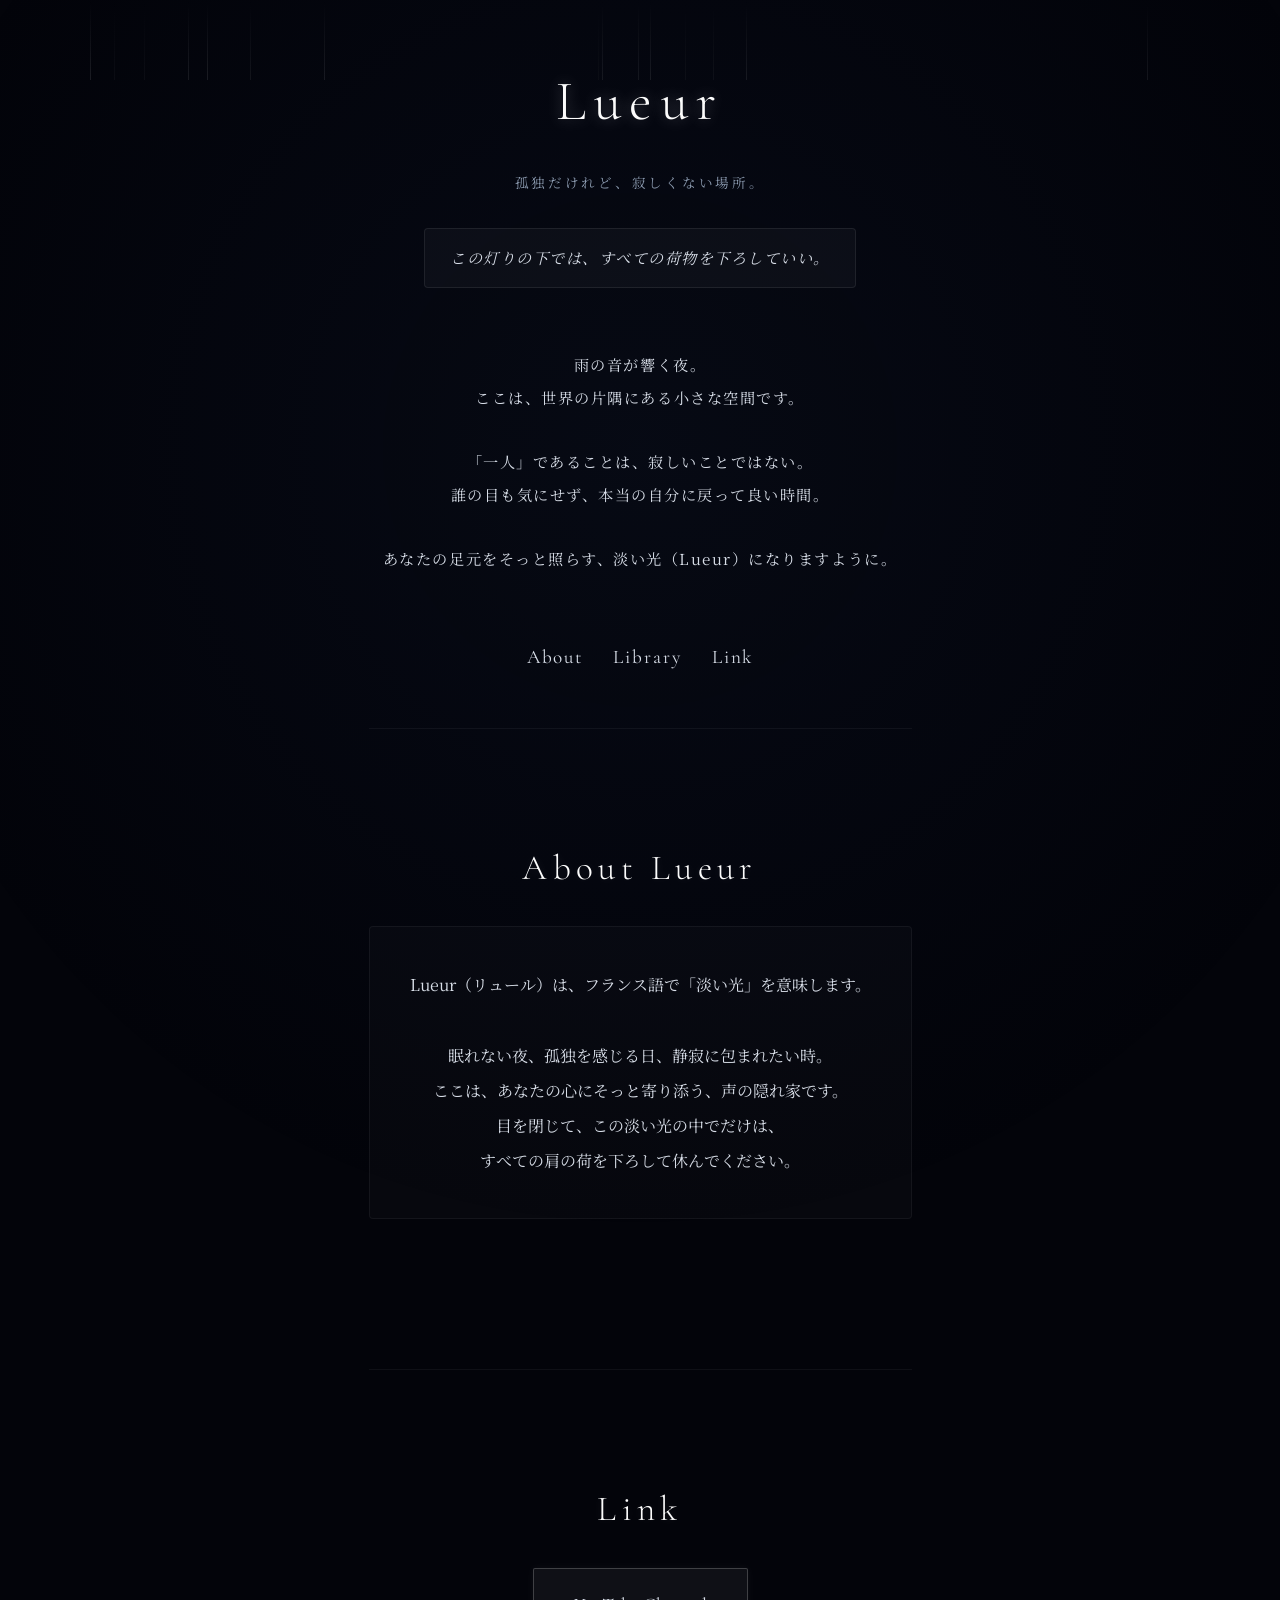
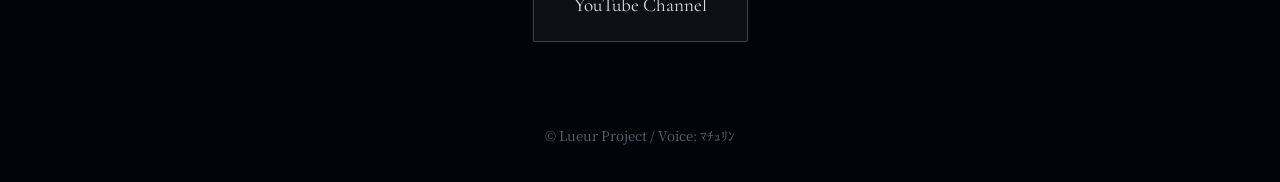
==== index.html @ ba130034 "Add files via upload" ====
<!DOCTYPE html>
<html lang="ja">

<head>
    <meta charset="UTF-8">
    <meta name="viewport" content="width=device-width, initial-scale=1.0">
    <title>Lueur | 淡い光の寄り添う場所</title>
    <link
        href="https://fonts.googleapis.com/css2?family=Cormorant+Garamond:ital,wght@0,300;0,400;1,300&family=Noto+Serif+JP:wght@200;300;400&display=swap"
        rel="stylesheet">
    <link rel="stylesheet" href="style.css">
</head>

<body>
    <!-- 雨粒アニメーション用コンテナ -->
    <div id="rain-container"></div>

    <!-- 全体を包むかすかな光のオーバーレイ -->
    <div class="light-overlay"></div>

    <main class="container">
        <header class="fade-in">
            <h1 class="logo">Lueur</h1>
            <p class="subtitle">孤独だけれど、寂しくない場所。</p>
            <div id="random-message" class="random-message"></div>
        </header>

        <section class="concept fade-in delay-1">
            <p>
                雨の音が響く夜。<br>
                ここは、世界の片隅にある小さな空間です。
            </p>
            <p>
                「一人」であることは、寂しいことではない。<br>
                誰の目も気にせず、本当の自分に戻って良い時間。
            </p>
            <p>
                あなたの足元をそっと照らす、淡い光（Lueur）になりますように。
            </p>
        </section>

        <nav class="fade-in delay-2">
            <ul>
                <li><a href="#about" class="nav-link">About</a></li>
                <li><a href="library.html" class="nav-link">Library</a></li>
                <li><a href="#link" class="nav-link">Link</a></li>
            </ul>
        </nav>

        <!-- Aboutセクション -->
        <section id="about" class="section fade-in">
            <h2 class="section-title">About Lueur</h2>
            <div class="content-block">
                <p>
                    Lueur（リュール）は、フランス語で「淡い光」を意味します。<br><br>
                    眠れない夜、孤独を感じる日、静寂に包まれたい時。<br>
                    ここは、あなたの心にそっと寄り添う、声の隠れ家です。<br>
                    目を閉じて、この淡い光の中でだけは、<br>
                    すべての肩の荷を下ろして休んでください。
                </p>
            </div>
        </section>



        <!-- Linkセクション -->
        <section id="link" class="section fade-in">
            <h2 class="section-title">Link</h2>
            <a href="https://www.youtube.com/@Lueur_Project" target="_blank" class="yt-btn">YouTube Channel</a>
        </section>
    </main>

    <footer class="footer fade-in">
        <p><small>&copy; Lueur Project / Voice: ﾏﾁｭﾘﾝ</small></p>
    </footer>

    <script src="script.js"></script>
</body>

</html>
---- style.css ----
/* 基本設定とリセット */
:root {
    --bg-color: #03040a;
    /* 限りなく黒に近い深いネイビー */
    --text-color: #d8dee8;
    /* ぼんやりとした白（少し青みがかっている） */
    --accent-color: #fcfcfc;
    /* ハイライト（白） */
    --font-heading: 'Cormorant Garamond', serif;
    /* タイトル用：静謐な英字フォント */
    --font-body: 'Noto Serif JP', serif;
    /* 本文用：美しい明朝体 */
}

* {
    margin: 0;
    padding: 0;
    box-sizing: border-box;
}

html {
    scroll-padding-top: 50px;
    /* ヘッダ分 */
}

body {
    background-color: var(--bg-color);
    color: var(--text-color);
    font-family: var(--font-body);
    line-height: 2.2;
    overflow-x: hidden;
    position: relative;
    display: flex;
    justify-content: center;
    align-items: center;
    min-height: 100vh;
}

/* 常に画面全体にかかる、淡い光のオーバーレイ（月の光のようなイメージ）*/
.light-overlay {
    position: fixed;
    top: -50%;
    left: -50%;
    width: 200%;
    height: 200%;
    background: radial-gradient(circle at center, rgba(30, 45, 80, 0.15) 0%, rgba(3, 4, 10, 0) 50%);
    pointer-events: none;
    /* クリック邪魔しない */
    z-index: 1;
    animation: drift 20s infinite alternate ease-in-out;
}

@keyframes drift {
    0% {
        transform: translateY(0) translateX(0);
    }

    100% {
        transform: translateY(-5%) translateX(5%);
    }
}


/* コンテンツエリア（中央寄せ、細身で美しいレイアウト） */
.container {
    position: relative;
    z-index: 10;
    /* 雨や光より上に配置 */
    max-width: 600px;
    padding: 40px 20px;
    text-align: center;
}

.logo {
    font-family: var(--font-heading);
    font-size: 3.5rem;
    font-weight: 300;
    letter-spacing: 0.15em;
    color: var(--accent-color);
    margin-bottom: 5px;
    text-shadow: 0 0 15px rgba(255, 255, 255, 0.3);
    /* 淡く発光 */
}

.subtitle {
    font-size: 0.85rem;
    letter-spacing: 0.2em;
    color: #8c9bb0;
    margin-bottom: 30px;
}

.concept {
    font-size: 0.95rem;
    letter-spacing: 0.1em;
    margin-bottom: 60px;
}

.concept p {
    margin-bottom: 2em;
}

/* シンプルなナビゲーション（リンク） */
nav ul {
    list-style: none;
    display: flex;
    justify-content: center;
    gap: 30px;
}

nav a {
    color: var(--text-color);
    text-decoration: none;
    font-family: var(--font-heading);
    font-size: 1.2rem;
    letter-spacing: 0.1em;
    position: relative;
    transition: color 0.4s ease;
}

nav a:hover {
    color: var(--accent-color);
    text-shadow: 0 0 8px rgba(255, 255, 255, 0.5);
}

/* 下線のホバーアニメーション */
nav a::after {
    content: '';
    position: absolute;
    bottom: -6px;
    left: 50%;
    width: 0;
    height: 1px;
    background-color: var(--accent-color);
    transition: all 0.4s ease;
    transform: translateX(-50%);
}

nav a:hover::after {
    width: 100%;
}


/* フェードインアニメーション用クラス（JSで制御する場合はここで定義）*/
.fade-in {
    opacity: 0;
    transform: translateY(20px);
    animation: fadeInAnim 2s forwards ease-out;
}

.delay-1 {
    animation-delay: 1.5s;
}

.delay-2 {
    animation-delay: 3s;
}

@keyframes fadeInAnim {
    to {
        opacity: 1;
        transform: translateY(0);
    }
}

/* 雨を降らせるキャンバス用のスタイル */
#rain-container {
    position: fixed;
    top: 0;
    left: 0;
    width: 100vw;
    height: 100vh;
    pointer-events: none;
    z-index: 0;
}

.drop {
    position: absolute;
    background: linear-gradient(to bottom, rgba(255, 255, 255, 0), rgba(255, 255, 255, 0.25));
    width: 1px;
    height: 80px;
    animation: fall linear infinite;
}

@keyframes fall {
    to {
        transform: translateY(100vh);
    }
}

/* -------------------------------------
   各セクション共通
------------------------------------- */
.section {
    padding: 100px 0;
    margin-top: 50px;
    border-top: 1px solid rgba(255, 255, 255, 0.05);
}

.section-title {
    font-family: var(--font-heading);
    font-size: 2.2rem;
    font-weight: 300;
    letter-spacing: 0.15em;
    color: var(--accent-color);
    margin-bottom: 20px;
    text-shadow: 0 0 10px rgba(255, 255, 255, 0.1);
}

.section-desc {
    font-size: 0.9rem;
    color: #8c9bb0;
    margin-bottom: 50px;
}

.content-block {
    background: rgba(255, 255, 255, 0.02);
    padding: 40px;
    border-radius: 4px;
    border: 1px solid rgba(255, 255, 255, 0.05);
}

/* -------------------------------------
   Voicesセクション
------------------------------------- */
.voice-cards {
    display: flex;
    flex-direction: column;
    gap: 40px;
}

.voice-card {
    background: rgba(0, 0, 0, 0.3);
    padding: 30px;
    border-radius: 8px;
    border: 1px solid rgba(255, 255, 255, 0.03);
    text-align: left;
    transition: transform 0.4s ease, border-color 0.4s ease;
}

.voice-card:hover {
    transform: translateY(-5px);
    border-color: rgba(255, 255, 255, 0.15);
}

.voice-image.placeholder {
    width: 100%;
    height: 180px;
    background: linear-gradient(135deg, #0a0e17 0%, #151b29 100%);
    border-radius: 4px;
    margin-bottom: 20px;
    display: flex;
    justify-content: center;
    align-items: center;
    color: rgba(255, 255, 255, 0.2);
    font-family: var(--font-heading);
    font-style: italic;
    border: 1px dashed rgba(255, 255, 255, 0.1);
}

/* 実際の画像が入った場合のスタイル（準備） */
.voice-image img {
    width: 100%;
    height: 100%;
    object-fit: cover;
    border-radius: 4px;
    filter: brightness(0.8) contrast(1.1);
}

.voice-card h3 {
    font-size: 1.4rem;
    color: var(--accent-color);
    margin-bottom: 5px;
    letter-spacing: 0.1em;
}

.voice-catch {
    font-size: 0.85rem;
    color: #8c9bb0;
    margin-bottom: 15px;
    font-style: italic;
}

.voice-desc {
    font-size: 0.95rem;
    line-height: 1.8;
}

/* -------------------------------------
   Link / Footer
------------------------------------- */
.yt-btn {
    display: inline-block;
    padding: 15px 40px;
    font-family: var(--font-heading);
    font-size: 1.2rem;
    color: var(--text-color);
    background-color: rgba(255, 255, 255, 0.05);
    border: 1px solid rgba(255, 255, 255, 0.2);
    text-decoration: none;
    border-radius: 2px;
    transition: all 0.4s ease;
    box-shadow: 0 0 10px rgba(255, 255, 255, 0.05);
}

.yt-btn:hover {
    background-color: rgba(255, 255, 255, 0.1);
    border-color: rgba(255, 255, 255, 0.4);
    box-shadow: 0 0 20px rgba(255, 255, 255, 0.15);
    transform: translateY(-2px);
}


.footer {
    width: 100%;
    text-align: center;
    padding: 30px;
    color: #5a6678;
    position: absolute;
    bottom: 0;
    left: 0;
}

/* -------------------------------------
   トーン別カラー（UIのアクセント）
------------------------------------- */
.voice-card.tone-clear {
    border-top: 2px solid #b0c4de;
    /* アッシュブルー・ペールグレー */
}

.voice-card.tone-clear:hover {
    border-color: #b0c4de;
    box-shadow: 0 0 20px rgba(176, 196, 222, 0.15);
}

.voice-card.tone-mild {
    border-top: 2px solid #a38c9b;
    /* モーブ・くすみ紫 */
}

.voice-card.tone-mild:hover {
    border-color: #a38c9b;
    box-shadow: 0 0 20px rgba(163, 140, 155, 0.15);
}

.voice-card.tone-deep {
    border-top: 2px solid #4a5c78;
    /* ディープネイビー・ダークグレー */
}

.voice-card.tone-deep:hover {
    border-color: #4a5c78;
    box-shadow: 0 0 20px rgba(74, 92, 120, 0.2);
}

/* -------------------------------------
   ランダムメッセージ（お守り機能）
------------------------------------- */
.random-message {
    font-size: 0.95rem;
    letter-spacing: 0.1em;
    color: #d8dee8;
    margin-bottom: 60px;
    padding: 12px 25px;
    background: rgba(255, 255, 255, 0.03);
    border: 1px solid rgba(255, 255, 255, 0.08);
    border-radius: 4px;
    display: inline-block;
    font-style: italic;
}

/* -------------------------------------
   Libraryセクション (フィルター & 検索結果)
------------------------------------- */

/* フィルターボタン群 */
.filter-group {
    margin-bottom: 25px;
}

.filter-title {
    font-size: 0.9rem;
    color: #8c9bb0;
    margin-bottom: 12px;
    letter-spacing: 0.1em;
}

.filter-buttons {
    display: flex;
    flex-wrap: wrap;
    gap: 12px;
}

.filter-btn {
    background: rgba(255, 255, 255, 0.03);
    border: 1px solid rgba(255, 255, 255, 0.1);
    color: #8c9bb0;
    padding: 8px 18px;
    border-radius: 20px;
    font-size: 0.85rem;
    cursor: pointer;
    transition: all 0.3s ease;
    font-family: var(--font-body);
}

.filter-btn:hover {
    background: rgba(255, 255, 255, 0.1);
    border-color: rgba(255, 255, 255, 0.3);
    color: var(--text-color);
}

.filter-btn.active {
    background: rgba(255, 255, 255, 0.15);
    border-color: rgba(255, 255, 255, 0.4);
    color: var(--accent-color);
    box-shadow: 0 0 10px rgba(255, 255, 255, 0.05);
}

.filter-btn#fav-filter-btn {
    color: #ffd700;
    border-color: rgba(255, 215, 0, 0.3);
}

.filter-btn#fav-filter-btn:hover,
.filter-btn#fav-filter-btn.active {
    background: rgba(255, 215, 0, 0.15);
    border-color: rgba(255, 215, 0, 0.5);
    box-shadow: 0 0 10px rgba(255, 215, 0, 0.1);
}

/* ライブラリリスト (カードデザイン) */
.library-list {
    display: flex;
    flex-direction: column;
    gap: 30px;
}

.library-item {
    background: rgba(0, 0, 0, 0.3);
    padding: 30px;
    border-radius: 8px;
    border: 1px solid rgba(255, 255, 255, 0.03);
    text-align: left;
    transition: transform 0.4s ease, border-color 0.4s ease;
}

.library-item:hover {
    transform: translateY(-3px);
    border-color: rgba(255, 255, 255, 0.15);
}

.library-item-header {
    display: flex;
    justify-content: space-between;
    align-items: flex-start;
    margin-bottom: 15px;
}

.library-item-title {
    font-size: 1.3rem;
    color: var(--accent-color);
    margin: 0;
    letter-spacing: 0.05em;
    line-height: 1.4;
    padding-right: 15px;
}

.library-fav-btn {
    background: none;
    border: none;
    color: #5a6678;
    font-size: 1.8rem;
    cursor: pointer;
    transition: color 0.3s ease, transform 0.2s ease;
    line-height: 1;
}

.library-fav-btn.active,
.library-fav-btn:hover {
    color: #ffd700;
    transform: scale(1.1);
    text-shadow: 0 0 10px rgba(255, 215, 0, 0.3);
}

.library-meta {
    display: flex;
    flex-wrap: wrap;
    align-items: center;
    gap: 12px;
    margin-bottom: 15px;
    font-size: 0.85rem;
    color: #8c9bb0;
}

.library-tag {
    background: rgba(255, 255, 255, 0.05);
    padding: 4px 12px;
    border-radius: 4px;
    border: 1px solid rgba(255, 255, 255, 0.1);
}

.library-desc {
    font-size: 0.95rem;
    line-height: 1.8;
    margin-bottom: 25px;
    color: var(--text-color);
}

/* ボタンとYouTube埋め込み */
.library-actions {
    display: flex;
    gap: 15px;
}

.library-play-btn {
    background: rgba(255, 255, 255, 0.05);
    color: var(--text-color);
    border: 1px solid rgba(255, 255, 255, 0.2);
    padding: 10px 25px;
    border-radius: 4px;
    cursor: pointer;
    text-decoration: none;
    font-size: 0.95rem;
    display: inline-block;
    transition: all 0.3s ease;
    font-family: var(--font-body);
}

.library-play-btn:hover {
    background: rgba(255, 255, 255, 0.15);
    border-color: rgba(255, 255, 255, 0.4);
    color: var(--accent-color);
    box-shadow: 0 0 15px rgba(255, 255, 255, 0.1);
}

.youtube-player-container {
    margin-top: 25px;
    position: relative;
    padding-bottom: 56.25%;
    /* 16:9アスペクト比 */
    height: 0;
    overflow: hidden;
    max-width: 100%;
    border-radius: 6px;
    background: #000;
    display: none;
    box-shadow: 0 5px 20px rgba(0, 0, 0, 0.5);
}

.youtube-player-container iframe {
    position: absolute;
    top: 0;
    left: 0;
    width: 100%;
    height: 100%;
    border: none;
}

.youtube-player-container.active {
    display: block;
    animation: fadeInAnim 0.6s forwards;
}

.no-results {
    text-align: center;
    color: #8c9bb0;
    padding: 50px 20px;
    background: rgba(0, 0, 0, 0.2);
    border-radius: 8px;
    border: 1px dashed rgba(255, 255, 255, 0.1);
    font-size: 0.95rem;
}

/* --------------------------------------------------
   Coming Soon (準備中のダミー枠)
-------------------------------------------------- */
.library-item.coming-soon {
    opacity: 0.15;
    /* さらに深く暗く（半透明に） */
    filter: grayscale(100%) brightness(0.5);
    /* 完全に色を抜き、さらに暗さを足す */
    position: relative;
    pointer-events: none;
    /* クリックやホバーを無効化 */
}

/* 枠の上に「Coming Soon...」の文字を重ねる */
.library-item.coming-soon::after {
    content: "Coming Soon...";
    position: absolute;
    top: 50%;
    left: 50%;
    transform: translate(-50%, -50%);
    font-family: var(--font-heading);
    font-size: 2rem;
    color: rgba(255, 255, 255, 0.7);
    letter-spacing: 0.2em;
    text-shadow: 0 0 15px rgba(0, 0, 0, 0.9);
    white-space: nowrap;
    /* ★「Coming」と「Soon」が絶対に改行されないようにする */
    pointer-events: none;
}

.library-item.coming-soon .library-play-btn,
.library-item.coming-soon .library-fav-btn {
    display: none;
    /* ボタン類は非表示にする */
}
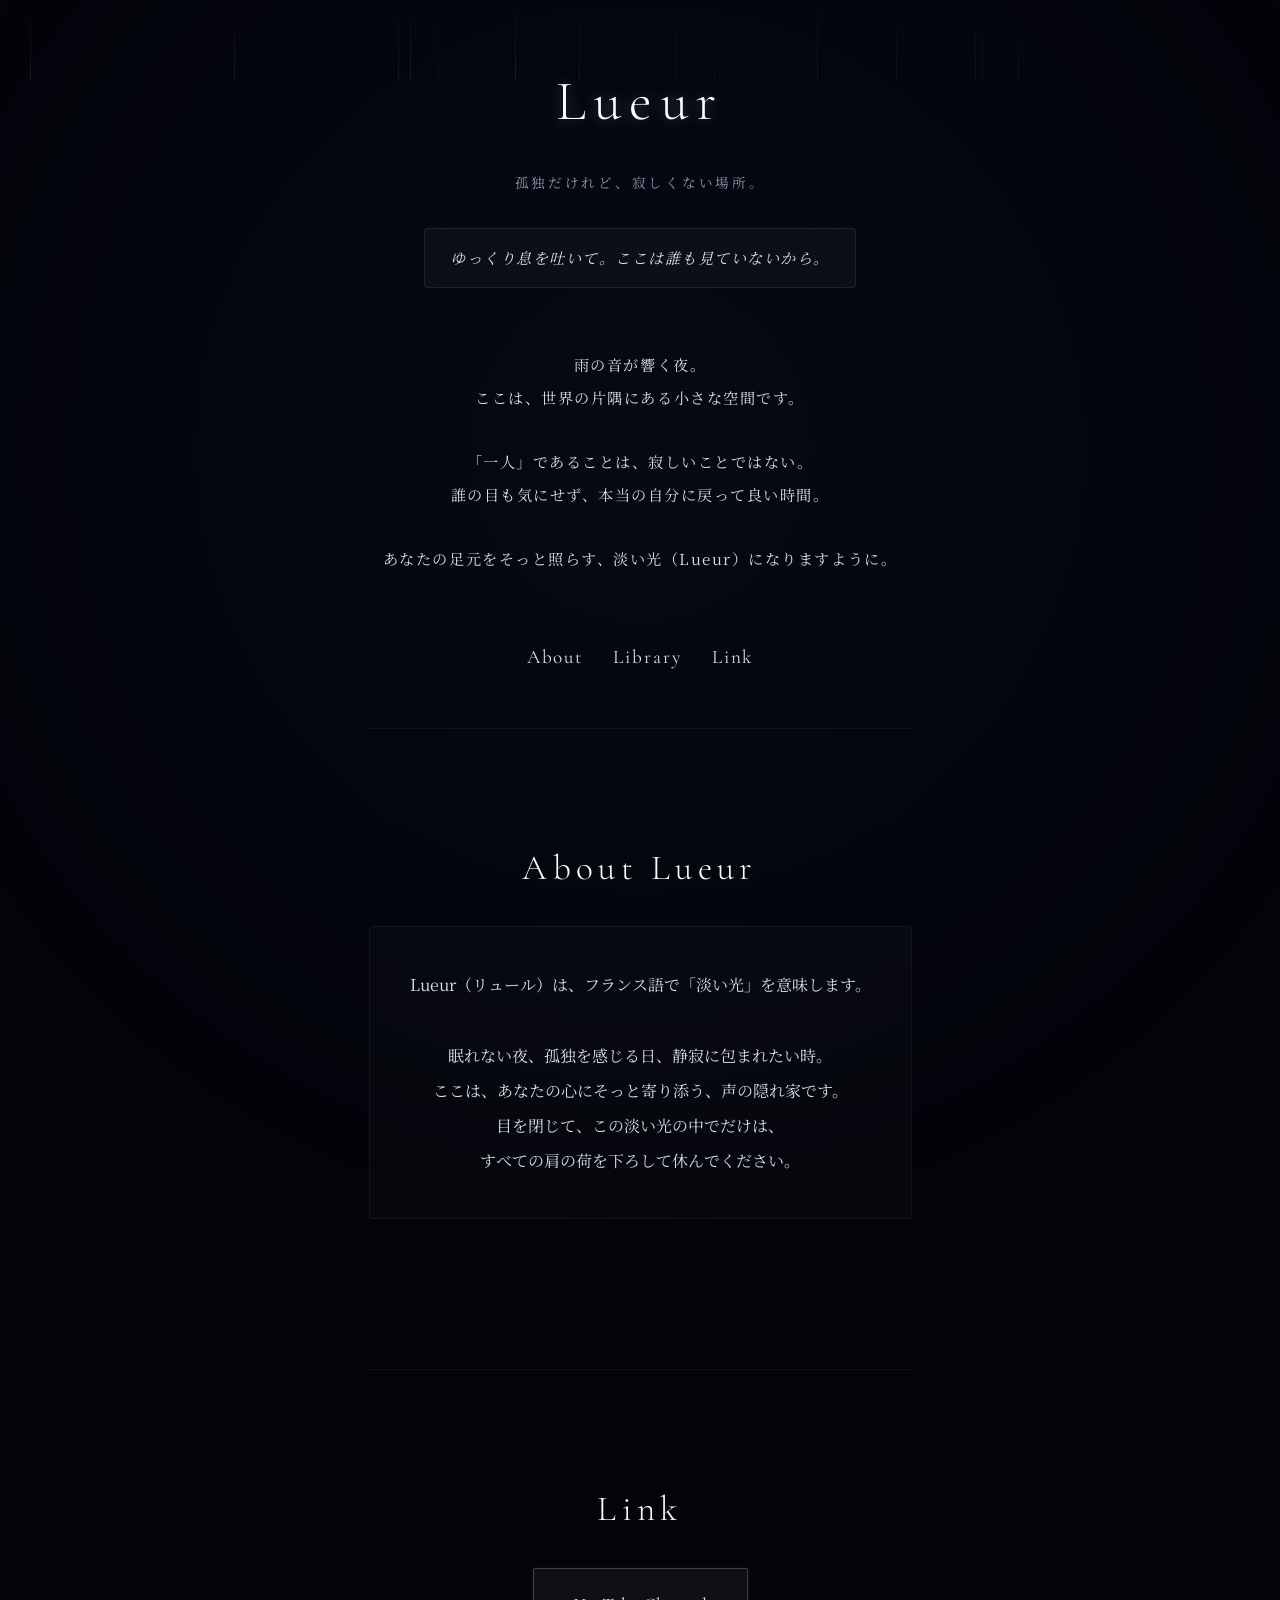
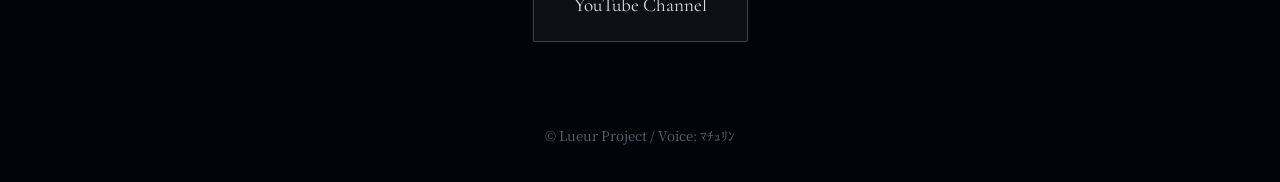
==== commit 92b343be: "Add files via upload" ====
--- a/index.html
+++ b/index.html
@@ -25,7 +25,7 @@
             <div id="random-message" class="random-message"></div>
         </header>
 
-        <section class="concept fade-in delay-1">
+        <section class="concept fade-in">
             <p>
                 雨の音が響く夜。<br>
                 ここは、世界の片隅にある小さな空間です。
@@ -39,7 +39,7 @@
             </p>
         </section>
 
-        <nav class="fade-in delay-2">
+        <nav class="fade-in">
             <ul>
                 <li><a href="#about" class="nav-link">About</a></li>
                 <li><a href="library.html" class="nav-link">Library</a></li>
--- a/style.css
+++ b/style.css
@@ -147,13 +147,6 @@
     animation: fadeInAnim 2s forwards ease-out;
 }
 
-.delay-1 {
-    animation-delay: 1.5s;
-}
-
-.delay-2 {
-    animation-delay: 3s;
-}
 
 @keyframes fadeInAnim {
     to {
@@ -416,6 +409,52 @@
     box-shadow: 0 0 10px rgba(255, 255, 255, 0.05);
 }
 
+/* 詳細検索アコーディオン周り */
+.advanced-search-panel {
+    border: 1px solid rgba(255, 255, 255, 0.05);
+    box-shadow: inset 0 0 20px rgba(0, 0, 0, 0.5);
+    transition: max-height 0.4s ease, padding 0.4s ease, opacity 0.4s ease;
+}
+
+.advanced-tags {
+    display: flex;
+    flex-wrap: wrap;
+    gap: 12px;
+}
+
+.tag-checkbox {
+    display: flex;
+    align-items: center;
+    gap: 6px;
+    font-size: 0.85rem;
+    color: #8c9bb0;
+    cursor: pointer;
+    padding: 6px 12px;
+    border-radius: 4px;
+    background: rgba(255, 255, 255, 0.02);
+    border: 1px solid rgba(255, 255, 255, 0.05);
+    transition: all 0.2s ease;
+    user-select: none;
+}
+
+.tag-checkbox:hover {
+    background: rgba(255, 255, 255, 0.08);
+    color: #e2e8f0;
+}
+
+/* チェックボックスがONの時 */
+.tag-checkbox:has(input:checked) {
+    background: rgba(184, 196, 219, 0.15);
+    border-color: rgba(184, 196, 219, 0.4);
+    color: #fff;
+    text-shadow: 0 0 5px rgba(255, 255, 255, 0.3);
+}
+
+.tag-checkbox input {
+    accent-color: var(--accent-color);
+    cursor: pointer;
+}
+
 .filter-btn#fav-filter-btn {
     color: #ffd700;
     border-color: rgba(255, 215, 0, 0.3);
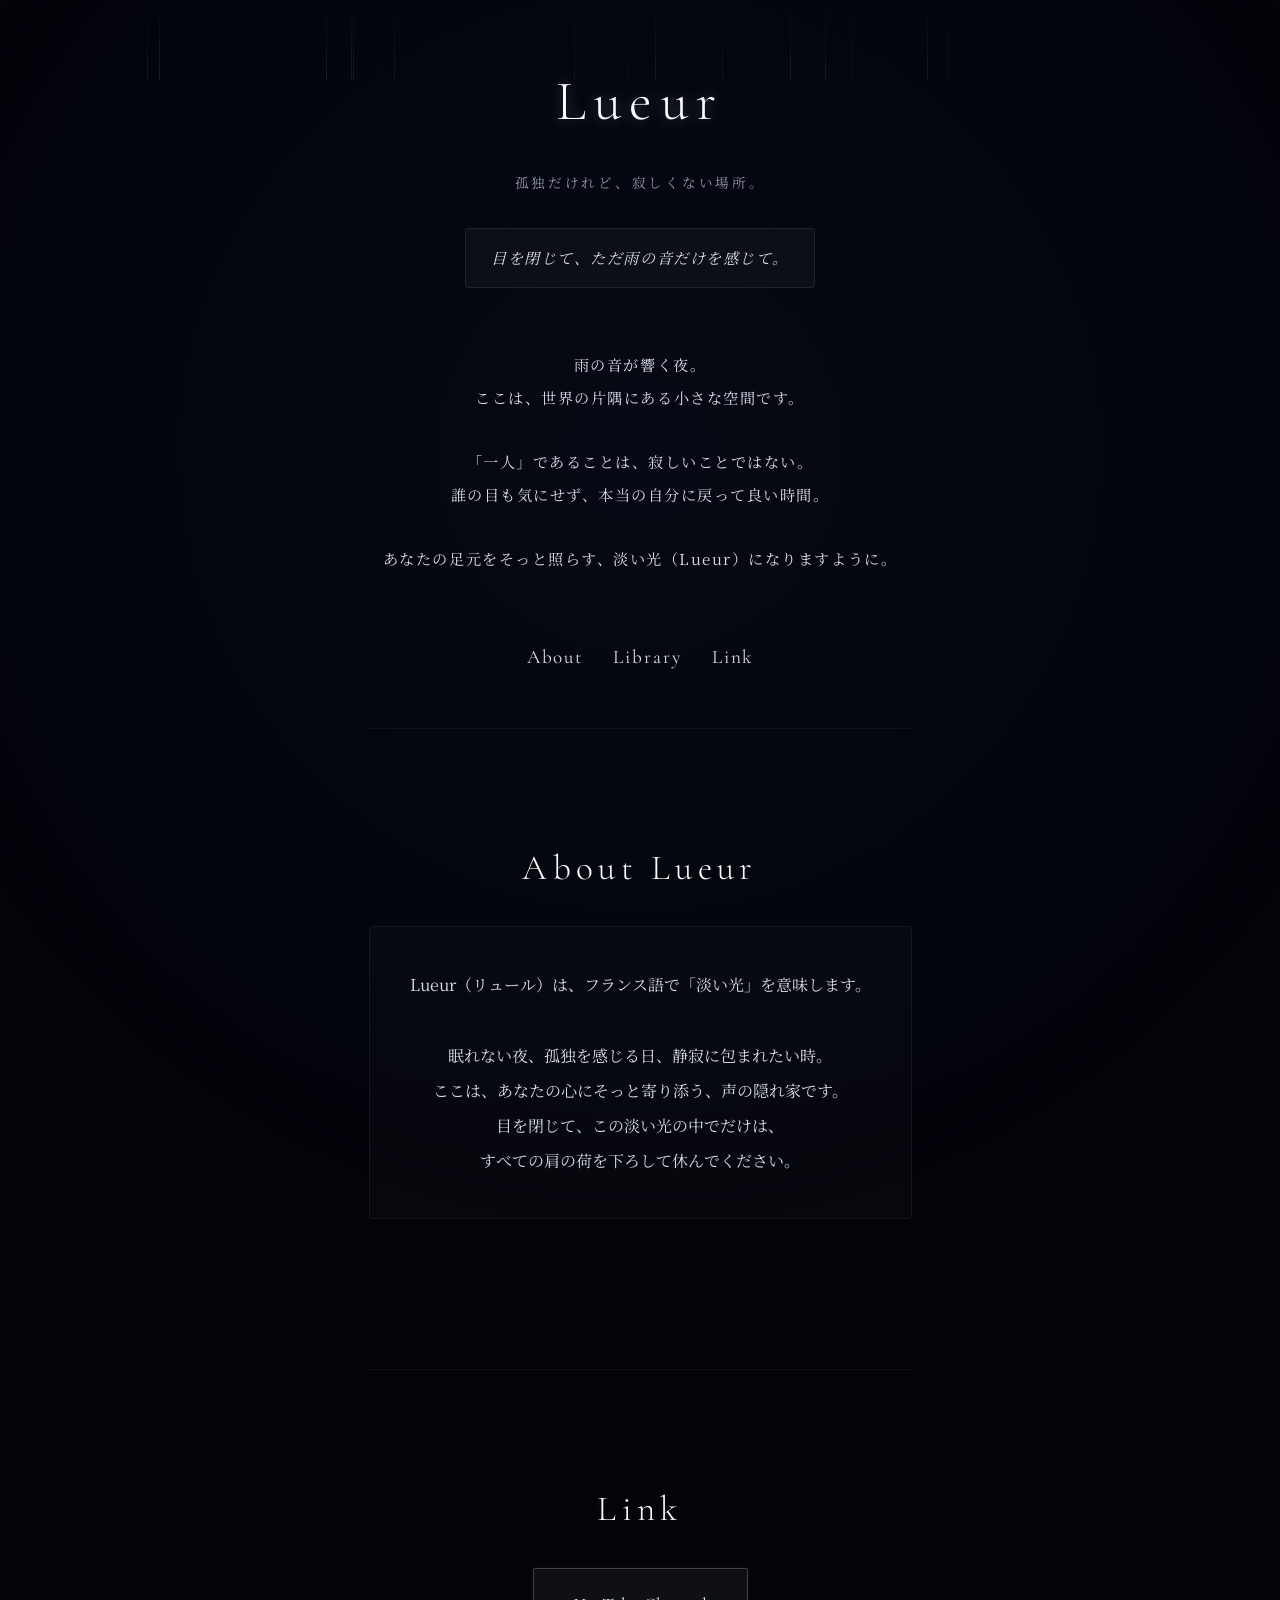
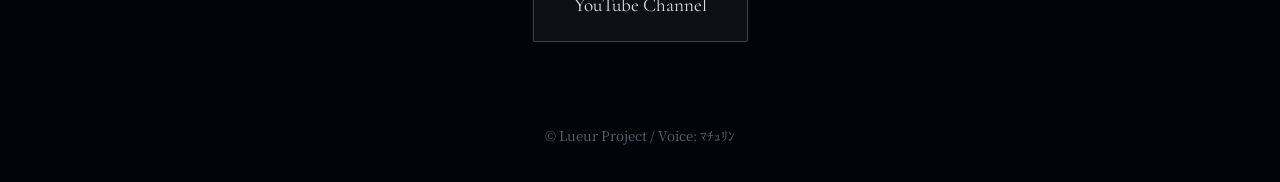
==== commit 4465e923: "Add files via upload" ====
--- a/index.html
+++ b/index.html
@@ -4,7 +4,7 @@
 <head>
     <meta charset="UTF-8">
     <meta name="viewport" content="width=device-width, initial-scale=1.0">
-    <title>Lueur | 淡い光の寄り添う場所</title>
+    <title>雨宿りの場所 | Lueur</title>
     <link
         href="https://fonts.googleapis.com/css2?family=Cormorant+Garamond:ital,wght@0,300;0,400;1,300&family=Noto+Serif+JP:wght@200;300;400&display=swap"
         rel="stylesheet">
--- a/style.css
+++ b/style.css
@@ -623,22 +623,7 @@
     /* クリックやホバーを無効化 */
 }
 
-/* 枠の上に「Coming Soon...」の文字を重ねる */
-.library-item.coming-soon::after {
-    content: "Coming Soon...";
-    position: absolute;
-    top: 50%;
-    left: 50%;
-    transform: translate(-50%, -50%);
-    font-family: var(--font-heading);
-    font-size: 2rem;
-    color: rgba(255, 255, 255, 0.7);
-    letter-spacing: 0.2em;
-    text-shadow: 0 0 15px rgba(0, 0, 0, 0.9);
-    white-space: nowrap;
-    /* ★「Coming」と「Soon」が絶対に改行されないようにする */
-    pointer-events: none;
-}
+
 
 .library-item.coming-soon .library-play-btn,
 .library-item.coming-soon .library-fav-btn {
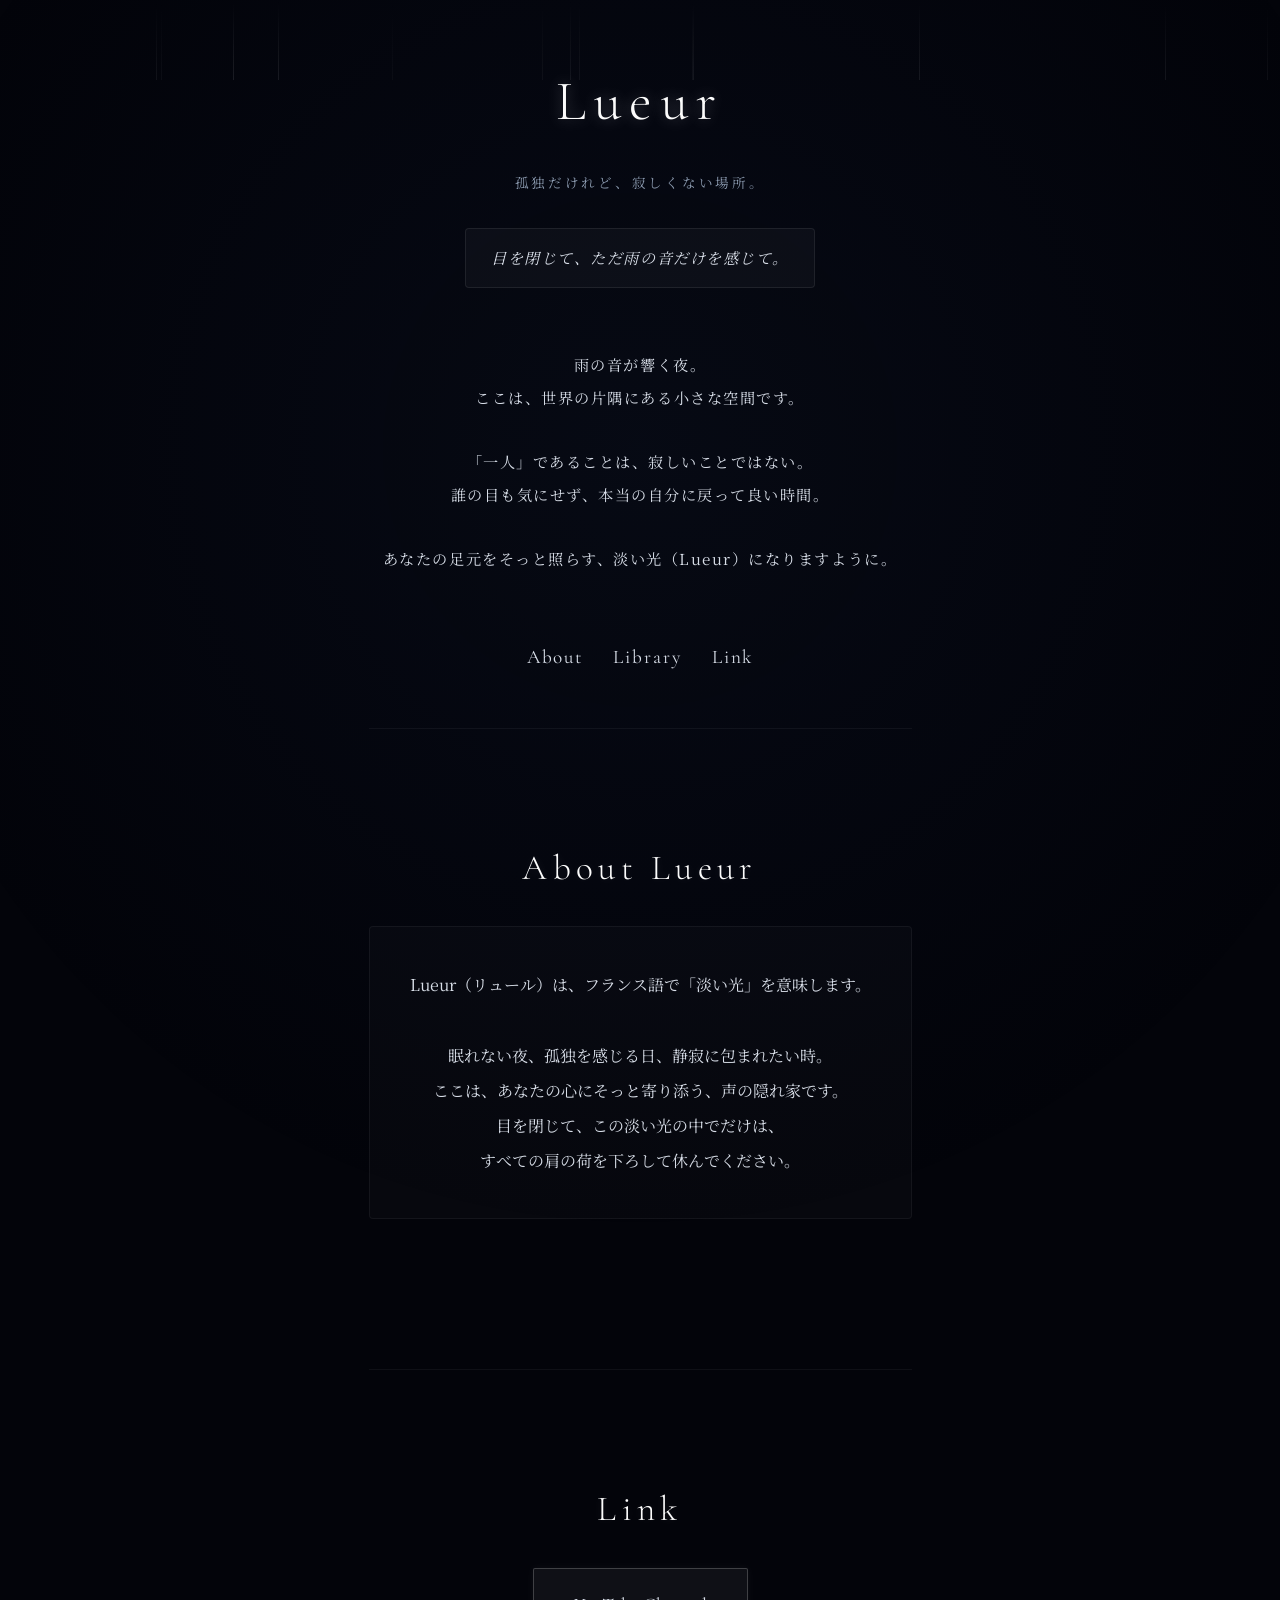
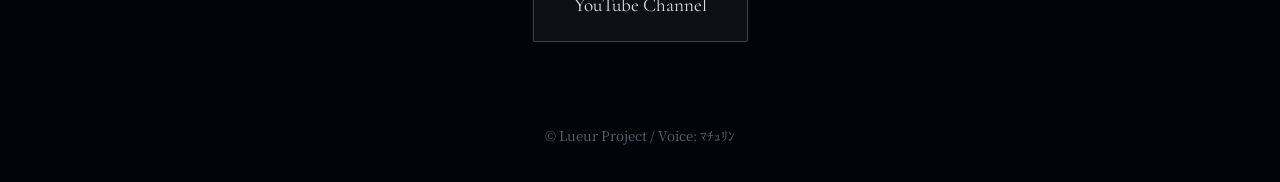
==== commit c5581658: "Add files via upload" ====
--- a/index.html
+++ b/index.html
@@ -4,6 +4,7 @@
 <head>
     <meta charset="UTF-8">
     <meta name="viewport" content="width=device-width, initial-scale=1.0">
+    <link rel="icon" type="image/png" href="favicon.png">
     <title>雨宿りの場所 | Lueur</title>
     <link
         href="https://fonts.googleapis.com/css2?family=Cormorant+Garamond:ital,wght@0,300;0,400;1,300&family=Noto+Serif+JP:wght@200;300;400&display=swap"
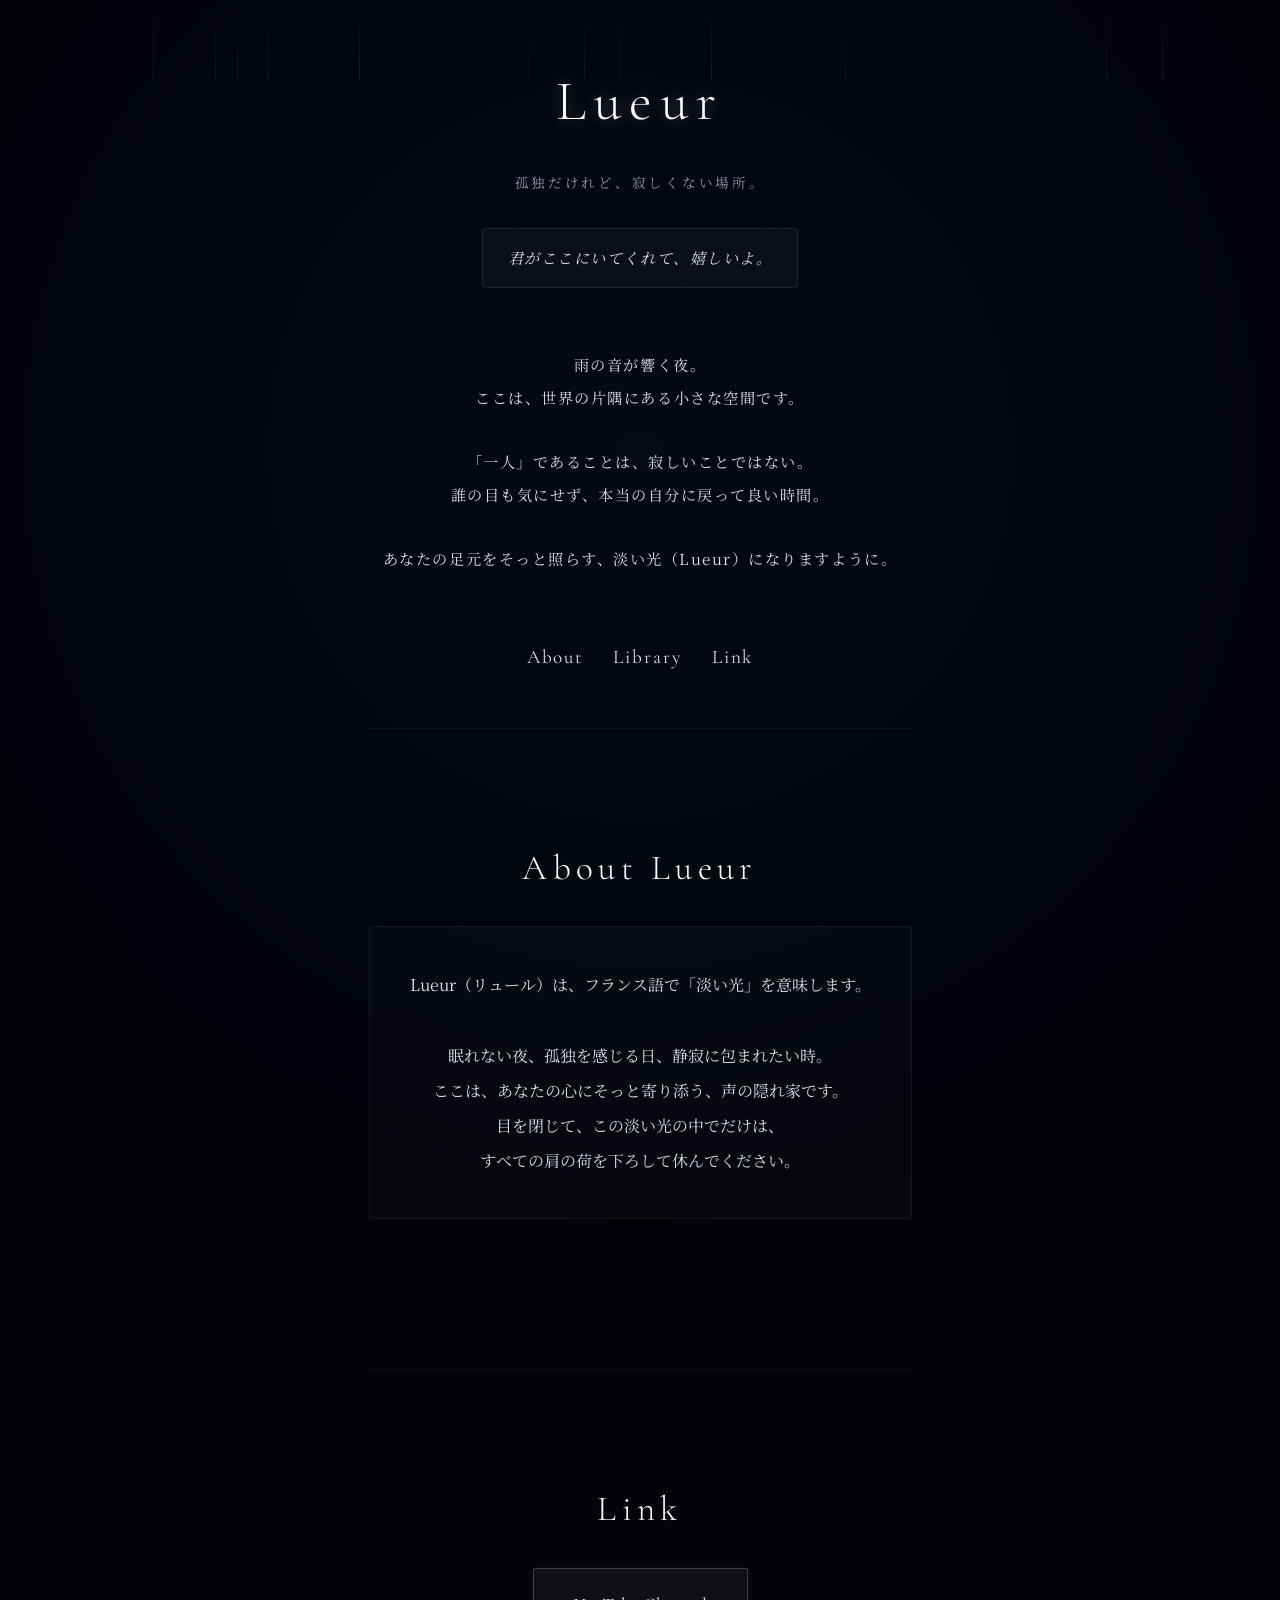
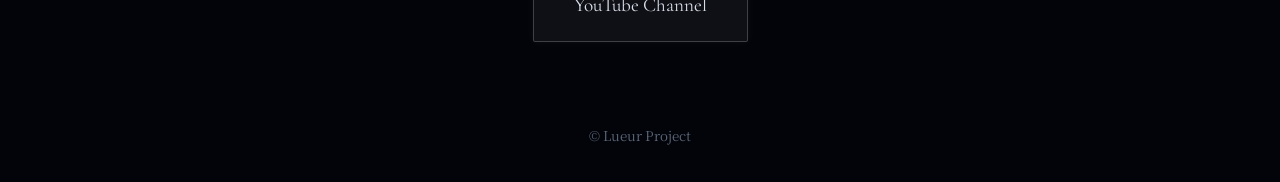
==== commit 8530575c: "Add files via upload" ====
--- a/index.html
+++ b/index.html
@@ -72,7 +72,7 @@
     </main>
 
     <footer class="footer fade-in">
-        <p><small>&copy; Lueur Project / Voice: ﾏﾁｭﾘﾝ</small></p>
+        <p><small>&copy; Lueur Project</small></p>
     </footer>
 
     <script src="script.js"></script>
--- a/style.css
+++ b/style.css
@@ -66,7 +66,7 @@
     position: relative;
     z-index: 10;
     /* 雨や光より上に配置 */
-    max-width: 600px;
+    max-width: 900px;
     padding: 40px 20px;
     text-align: center;
 }
@@ -143,15 +143,12 @@
 /* フェードインアニメーション用クラス（JSで制御する場合はここで定義）*/
 .fade-in {
     opacity: 0;
-    transform: translateY(20px);
     animation: fadeInAnim 2s forwards ease-out;
 }
-
 
 @keyframes fadeInAnim {
     to {
         opacity: 1;
-        transform: translateY(0);
     }
 }
 
@@ -231,7 +228,6 @@
 }
 
 .voice-card:hover {
-    transform: translateY(-5px);
     border-color: rgba(255, 255, 255, 0.15);
 }
 
@@ -299,7 +295,6 @@
     background-color: rgba(255, 255, 255, 0.1);
     border-color: rgba(255, 255, 255, 0.4);
     box-shadow: 0 0 20px rgba(255, 255, 255, 0.15);
-    transform: translateY(-2px);
 }
 
 
@@ -469,49 +464,163 @@
 
 /* ライブラリリスト (カードデザイン) */
 .library-list {
+    display: grid;
+    grid-template-columns: repeat(2, minmax(0, 1fr));
+    gap: 30px;
+    align-items: start;
+}
+
+.library-item {
+    background: rgba(255, 255, 255, 0.02);
+    border: 1px solid rgba(255, 255, 255, 0.08);
+    border-radius: 8px;
+    padding: 25px 20px;
+    text-align: center;
+    transition: all 0.3s ease;
+    cursor: pointer;
+    position: relative;
     display: flex;
     flex-direction: column;
-    gap: 30px;
-}
-
-.library-item {
-    background: rgba(0, 0, 0, 0.3);
-    padding: 30px;
-    border-radius: 8px;
-    border: 1px solid rgba(255, 255, 255, 0.03);
-    text-align: left;
-    transition: transform 0.4s ease, border-color 0.4s ease;
+    box-sizing: border-box;
+    width: 100%;
+    min-width: 0;
+    /* フレックスアイテムが中身のコンテンツサイズに引っ張られて広がるのを防ぐ */
 }
 
 .library-item:hover {
-    transform: translateY(-3px);
-    border-color: rgba(255, 255, 255, 0.15);
+    background: rgba(255, 255, 255, 0.05);
+    border-color: rgba(255, 255, 255, 0.2);
+}
+
+.library-item.open {
+    background: rgba(255, 255, 255, 0.05);
+    border-color: rgba(255, 255, 255, 0.4);
 }
 
 .library-item-header {
     display: flex;
-    justify-content: space-between;
-    align-items: flex-start;
-    margin-bottom: 15px;
+    flex-direction: column;
+    align-items: center;
+    gap: 10px;
+    pointer-events: none;
+    /* Let clicks pass to the parent card */
 }
 
 .library-item-title {
-    font-size: 1.3rem;
-    color: var(--accent-color);
+    font-size: 1.15rem;
+    color: var(--text-color);
     margin: 0;
     letter-spacing: 0.05em;
     line-height: 1.4;
-    padding-right: 15px;
-}
-
-.library-fav-btn {
+    transition: color 0.3s;
+}
+
+.library-item:hover .library-item-title,
+.library-item.open .library-item-title {
+    color: #fff;
+    text-shadow: 0 0 8px rgba(255, 255, 255, 0.3);
+}
+
+.library-subtitle {
+    font-size: 0.8rem;
+    color: #8c9bb0;
+    margin-bottom: 0;
+}
+
+/* ======== モーダルUI (ポップアップ) ======== */
+.modal-overlay {
+    position: fixed;
+    top: 0;
+    left: 0;
+    width: 100vw;
+    height: 100vh;
+    background: rgba(0, 0, 0, 0.7);
+    backdrop-filter: blur(8px);
+    z-index: 9999;
+    display: flex;
+    justify-content: center;
+    align-items: center;
+    padding: 20px;
+    opacity: 0;
+    transition: opacity 0.8s ease;
+}
+
+.modal-overlay.fade-in {
+    opacity: 1;
+}
+
+.modal-overlay.fade-out {
+    opacity: 0;
+}
+
+.modal-content {
+    background: rgba(10, 14, 23, 0.95);
+    border: 1px solid rgba(255, 255, 255, 0.1);
+    border-radius: 12px;
+    padding: 40px;
+    max-width: 600px;
+    width: 100%;
+    position: relative;
+    box-shadow: 0 10px 40px rgba(0, 0, 0, 0.8), 0 0 20px rgba(255, 255, 255, 0.05);
+    max-height: 90vh;
+    overflow-y: auto;
+}
+
+.modal-close-btn {
+    position: absolute;
+    top: 15px;
+    right: 20px;
     background: none;
     border: none;
-    color: #5a6678;
+    color: rgba(255, 255, 255, 0.3);
+    font-size: 2rem;
+    cursor: pointer;
+    line-height: 1;
+    transition: color 0.3s ease;
+}
+
+.modal-close-btn:hover {
+    color: rgba(255, 255, 255, 0.8);
+}
+
+.modal-header {
+    text-align: center;
+    margin-bottom: 25px;
+    padding-bottom: 20px;
+    border-bottom: 1px solid rgba(255, 255, 255, 0.05);
+}
+
+.modal-header h2 {
     font-size: 1.8rem;
+    color: var(--accent-color);
+    margin-bottom: 5px;
+    letter-spacing: 0.1em;
+}
+
+.modal-header p {
+    font-size: 0.85rem;
+    color: #8c9bb0;
+}
+
+.modal-body {
+    display: flex;
+    flex-direction: column;
+    align-items: center;
+    text-align: center;
+}
+
+.library-fav-btn {
+    position: absolute;
+    top: 15px;
+    right: 15px;
+    background: none;
+    border: none;
+    color: rgba(255, 255, 255, 0.15);
+    font-size: 1.6rem;
     cursor: pointer;
     transition: color 0.3s ease, transform 0.2s ease;
     line-height: 1;
+    z-index: 2;
 }
 
 .library-fav-btn.active,
@@ -525,30 +634,43 @@
     display: flex;
     flex-wrap: wrap;
     align-items: center;
-    gap: 12px;
+    justify-content: center;
+    gap: 8px;
     margin-bottom: 15px;
-    font-size: 0.85rem;
-    color: #8c9bb0;
+    font-size: 0.8rem;
+    color: #8c9bb0;
+    width: 100%;
+    /* ここを追加 */
 }
 
 .library-tag {
     background: rgba(255, 255, 255, 0.05);
-    padding: 4px 12px;
+    padding: 3px 10px;
     border-radius: 4px;
     border: 1px solid rgba(255, 255, 255, 0.1);
 }
 
 .library-desc {
-    font-size: 0.95rem;
-    line-height: 1.8;
+    font-size: 0.9rem;
+    line-height: 1.6;
     margin-bottom: 25px;
-    color: var(--text-color);
+    color: rgba(255, 255, 255, 0.7);
+    text-align: center;
+    word-break: auto-phrase;
+    /* いい感じに改行 */
+    overflow-wrap: break-word;
+    /* 枠からはみ出ないように強制改行 */
+    width: 100%;
 }
 
 /* ボタンとYouTube埋め込み */
 .library-actions {
     display: flex;
+    flex-wrap: wrap;
+    justify-content: center;
     gap: 15px;
+    margin-top: 30px;
+    width: 100%;
 }
 
 .library-play-btn {
@@ -579,7 +701,7 @@
     /* 16:9アスペクト比 */
     height: 0;
     overflow: hidden;
-    max-width: 100%;
+    width: 100%;
     border-radius: 6px;
     background: #000;
     display: none;
@@ -597,7 +719,17 @@
 
 .youtube-player-container.active {
     display: block;
-    animation: fadeInAnim 0.6s forwards;
+    animation: fadeInPlayer 0.8s ease forwards;
+}
+
+@keyframes fadeInPlayer {
+    from {
+        opacity: 0;
+    }
+
+    to {
+        opacity: 1;
+    }
 }
 
 .no-results {
@@ -629,4 +761,11 @@
 .library-item.coming-soon .library-fav-btn {
     display: none;
     /* ボタン類は非表示にする */
+}
+
+/* スマホ等での1列表示 fallback */
+@media (max-width: 768px) {
+    .library-list {
+        grid-template-columns: 1fr;
+    }
 }
